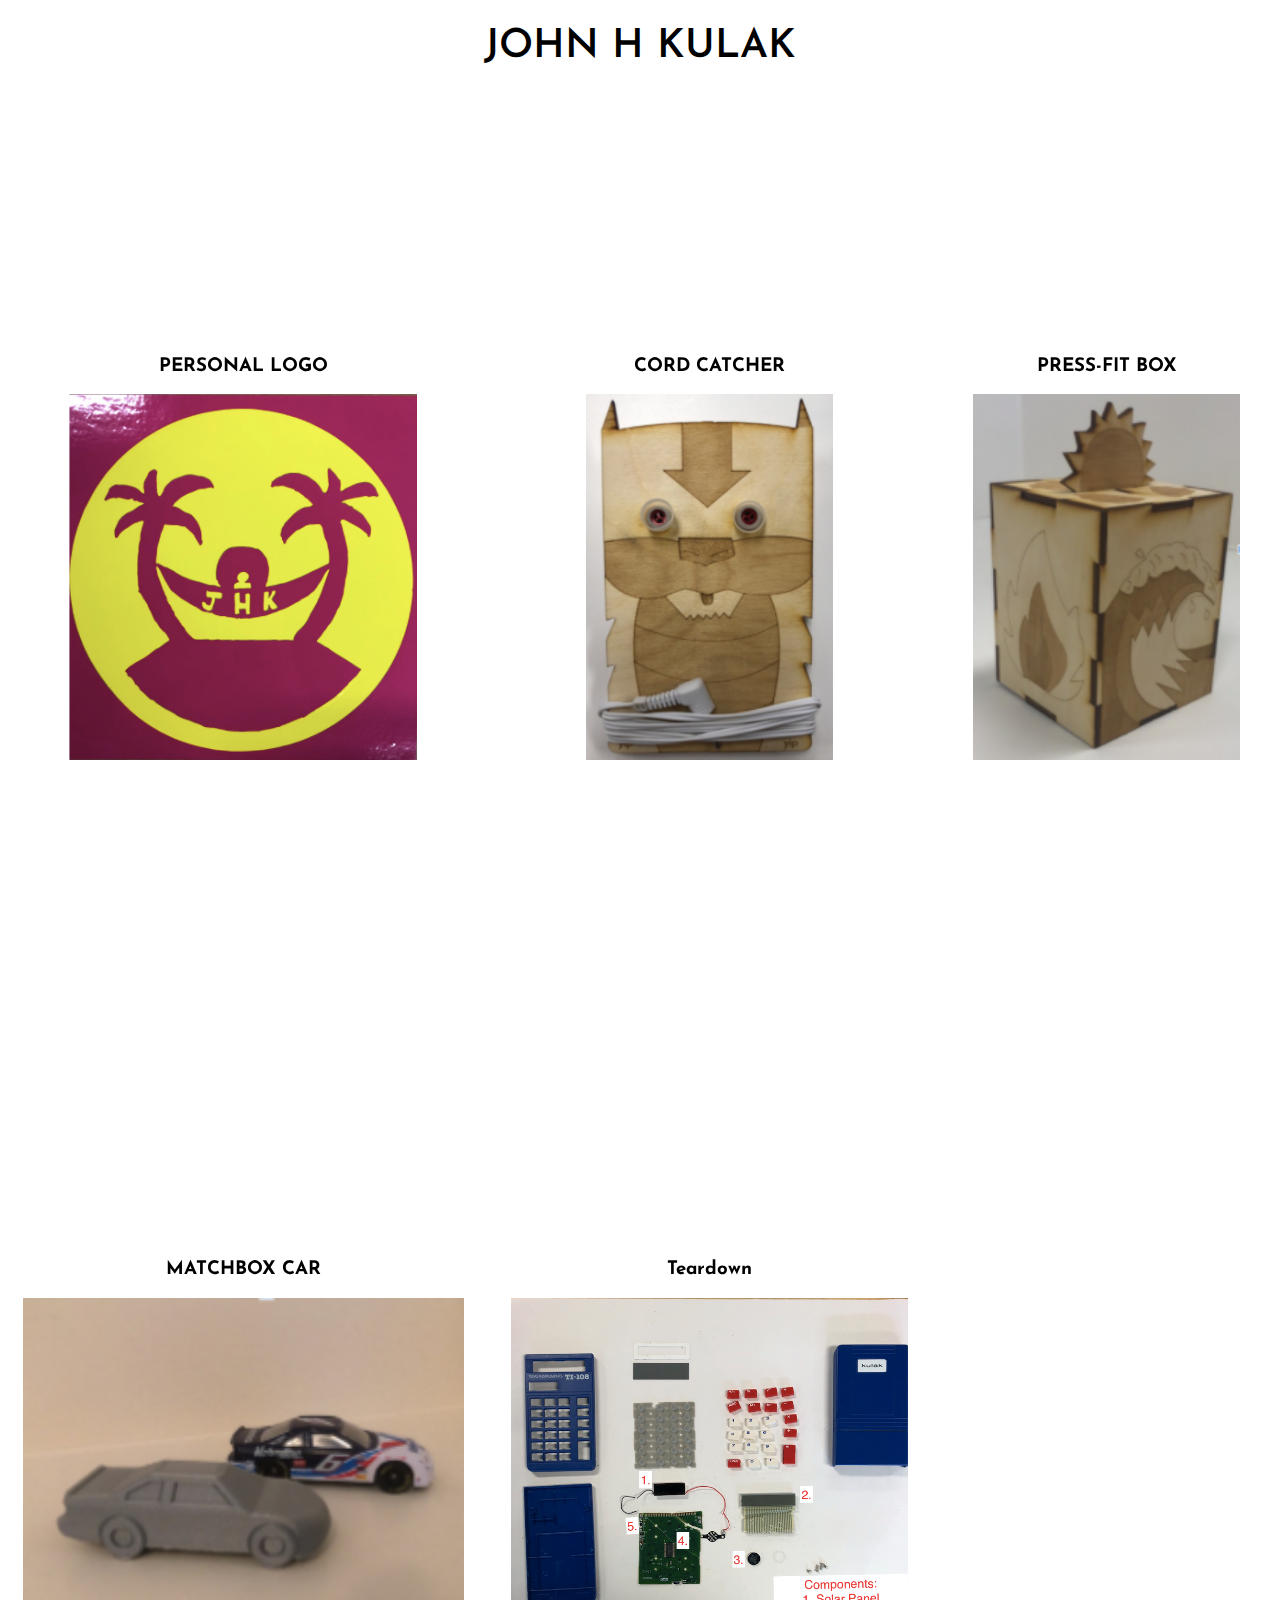
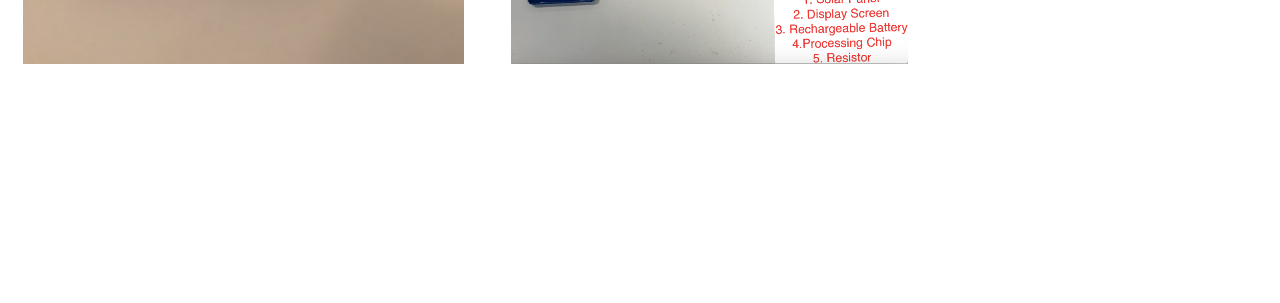
==== index.html @ adeced38 "Update index.html" ====
<!DOCTYPE html><html lang="en"><head>
    <script src="p5.js"></script>
    <script src="p5.sound.min.js"></script>
    <link rel="stylesheet" type="text/css" href="style.css">
    <meta charset="utf-8">

    <link rel="preconnect" href="https://fonts.gstatic.com">
<link href="https://fonts.googleapis.com/css2?family=Josefin+Sans:ital,wght@0,600;1,300&amp;display=swap" rel="stylesheet">

  </head>
  <body>
    <script src="sketch.js"></script>

    <h1>JOHN H KULAK</h1>

    <table>
      <tbody><tr>
       <td>
        <h3> PERSONAL LOGO</h3>
        <a href = "LogoProject_JK/Logo_Reflection.html">
          <img src="Logo.PNG" height="55%">
        </a>
      </td>
      <td>
        <h3>CORD CATCHER</h3>
        <a href = "CordCatcherProject_JK/CordCatcher_Reflection.html">
          <img src="Cord_Catcher.PNG" height="55%">
        </a>
      </td>
      <td>
        <h3>PRESS-FIT BOX</h3>
          <a href = "https://flipgrid.com/s/Fspx_kLQ3jKyQxbB">
        <img src="Press-Fit_Box.PNG" height="55%">  </a>
      </td>

      </tr>

      <tr>
      <td>
        <h3>MATCHBOX CAR</h3>
        <a href= "3DCarProject_JK/3DCar_Reflection.html">
          <img src="Matchbox.PNG" height="55%">
        <a/>
      </td>
      <td>
        <h3>Teardown</h3>
        <a href= "Teardown_Project_JK/Teardown_Reflection.html">
          <img src="Teardown.PNG" height="55%">
        <a/>
      </td>

      </tr>
    </tbody></table>



</body></html>
---- style.css ----
html, body {
  margin: 0;
  padding: 0;
  font-family:'Josefin Sans', sans-serif;
  font-weight:300;
  font-size; 40px:
}

canvas {
  display: block;
  z-index: -1;
}

h1{
  text-align: center;
  font-family:'Josefin Sans', sans-serif;
  font-weight:600;
  font-size: 40px;


}



table{
  position: absolute;
  z-index: 1;
  width:100%;

}

td {
    width: 50vw;
    height: 52vw;
    vertical-align: baseline;
    padding-top:10px;
    text-align:center;

    &:after, &:before {
        content: '';

        display: block;
        padding-bottom: calc(50% - 0.5em);
    }
}




.container{
  position: relative;
}

.project {
  position: absolute;
  width:50%;
  float: left;

  left: 0px;
  top: 0px;
  z-index: 1;
}
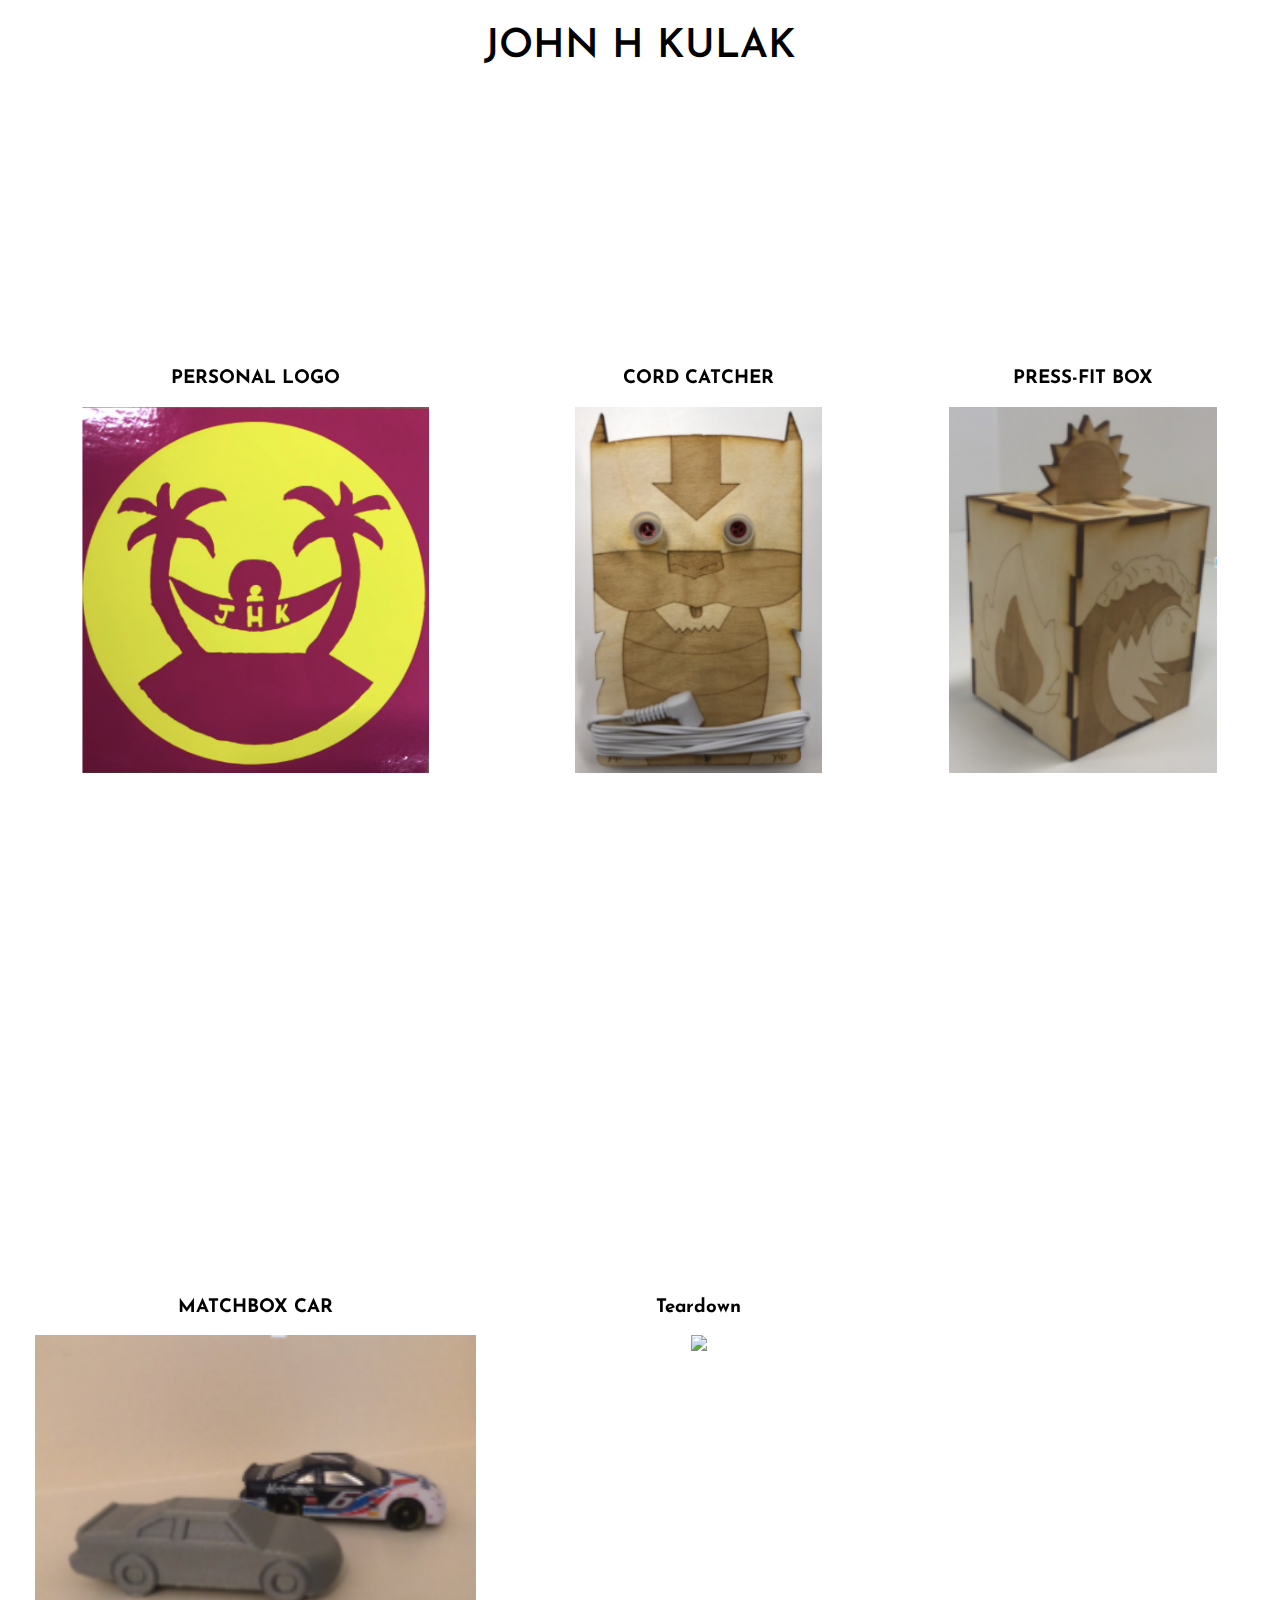
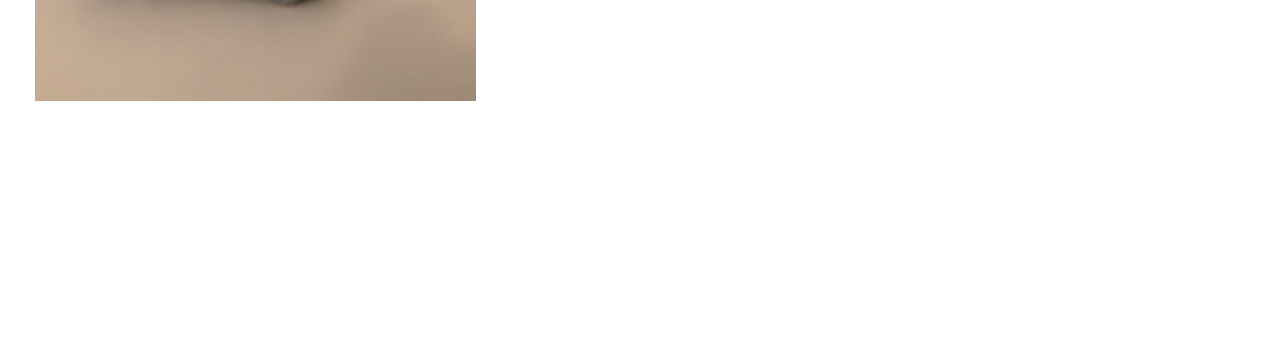
==== commit a1278c9c: "Webiste Changes" ====
--- a/index.html
+++ b/index.html
@@ -45,7 +45,7 @@
       <td>
         <h3>Teardown</h3>
         <a href= "Teardown_Project_JK/Teardown_Reflection.html">
-          <img src="Teardown.PNG" height="55%">
+          <img src="Teardown.Png" height="55%">
         <a/>
       </td>
 
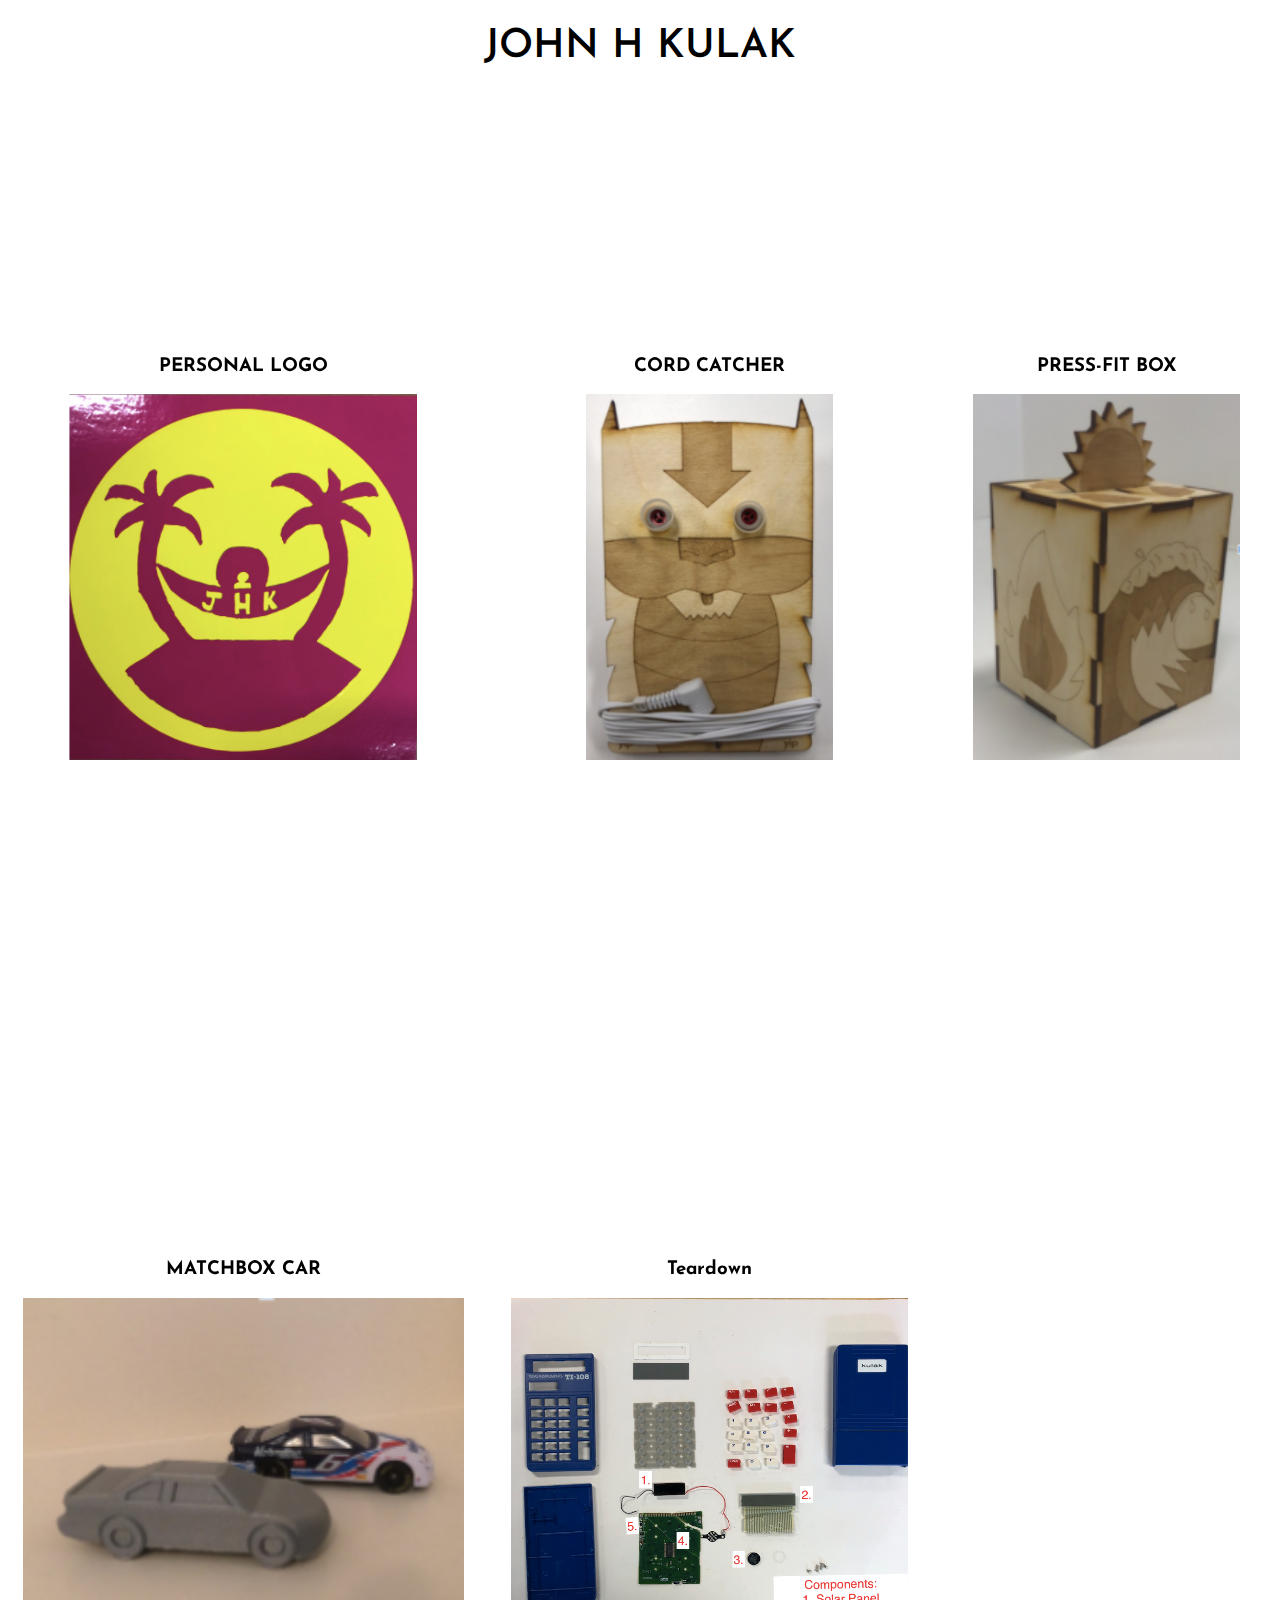
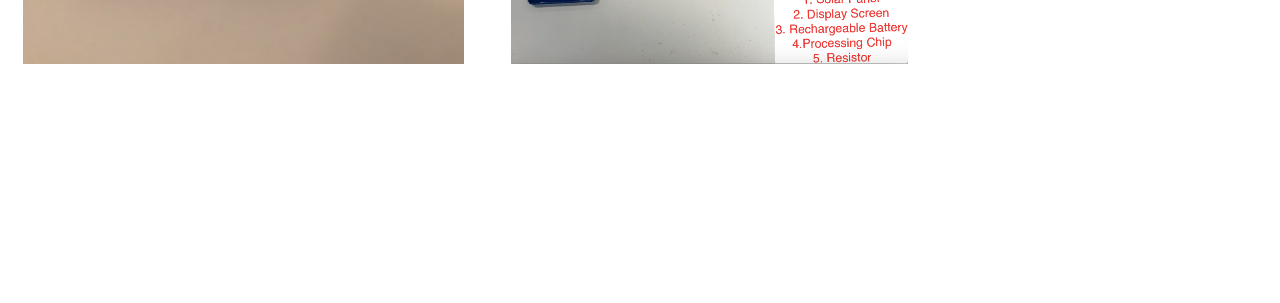
==== commit 4fb4815c: "Website Changes" ====
--- a/index.html
+++ b/index.html
@@ -45,7 +45,7 @@
       <td>
         <h3>Teardown</h3>
         <a href= "Teardown_Project_JK/Teardown_Reflection.html">
-          <img src="Teardown.Png" height="55%">
+          <img src="Teardown.PNG" height="55%">
         <a/>
       </td>
 
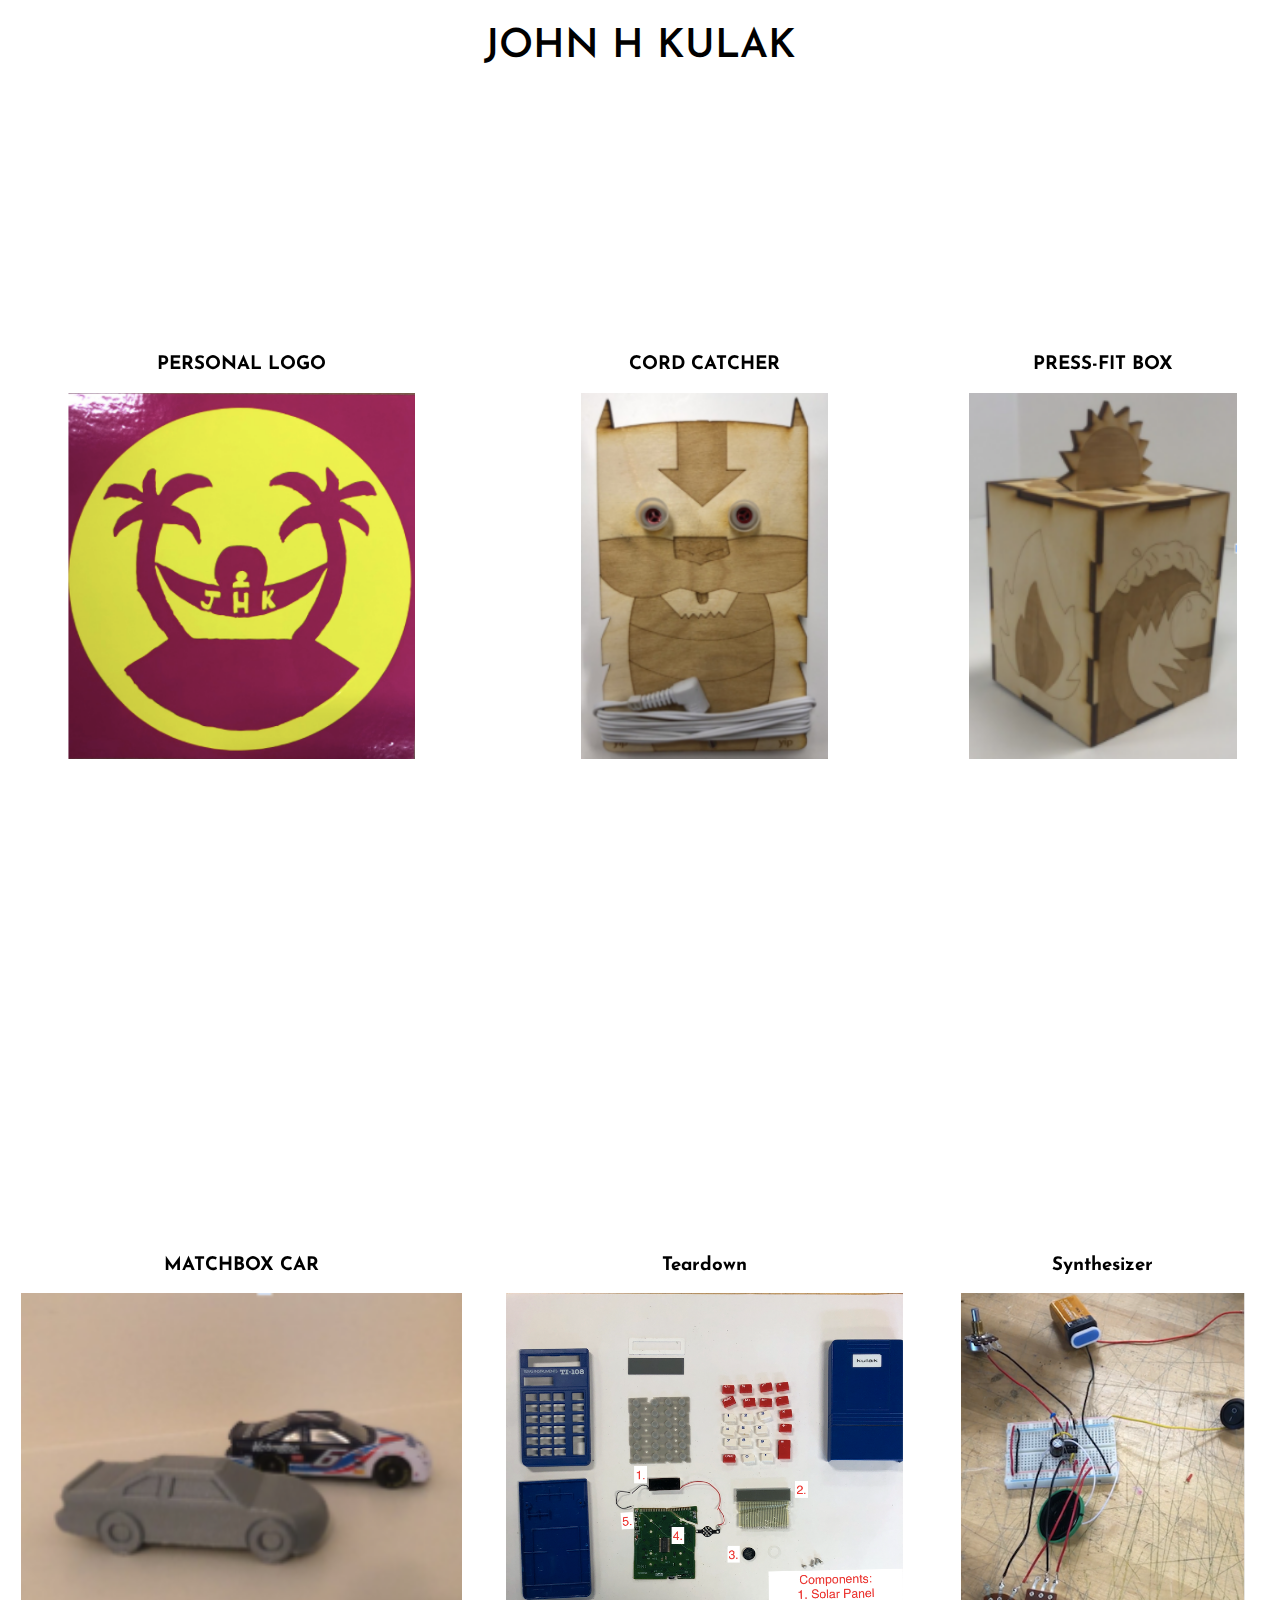
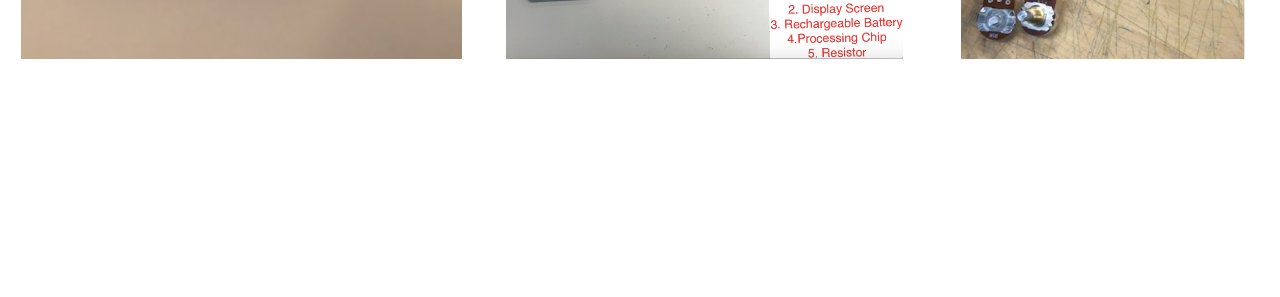
==== commit cceb6090: "Webiste Changes" ====
--- a/index.html
+++ b/index.html
@@ -48,6 +48,12 @@
           <img src="Teardown.PNG" height="55%">
         <a/>
       </td>
+      <td>
+        <h3>Synthesizer</h3>
+        <a href= "Synthesizer_JK/Synthesizer_Reflection.html">
+          <img src="Synthesizer.PNG" height="55%">
+        <a/>
+      </td>
 
       </tr>
     </tbody></table>
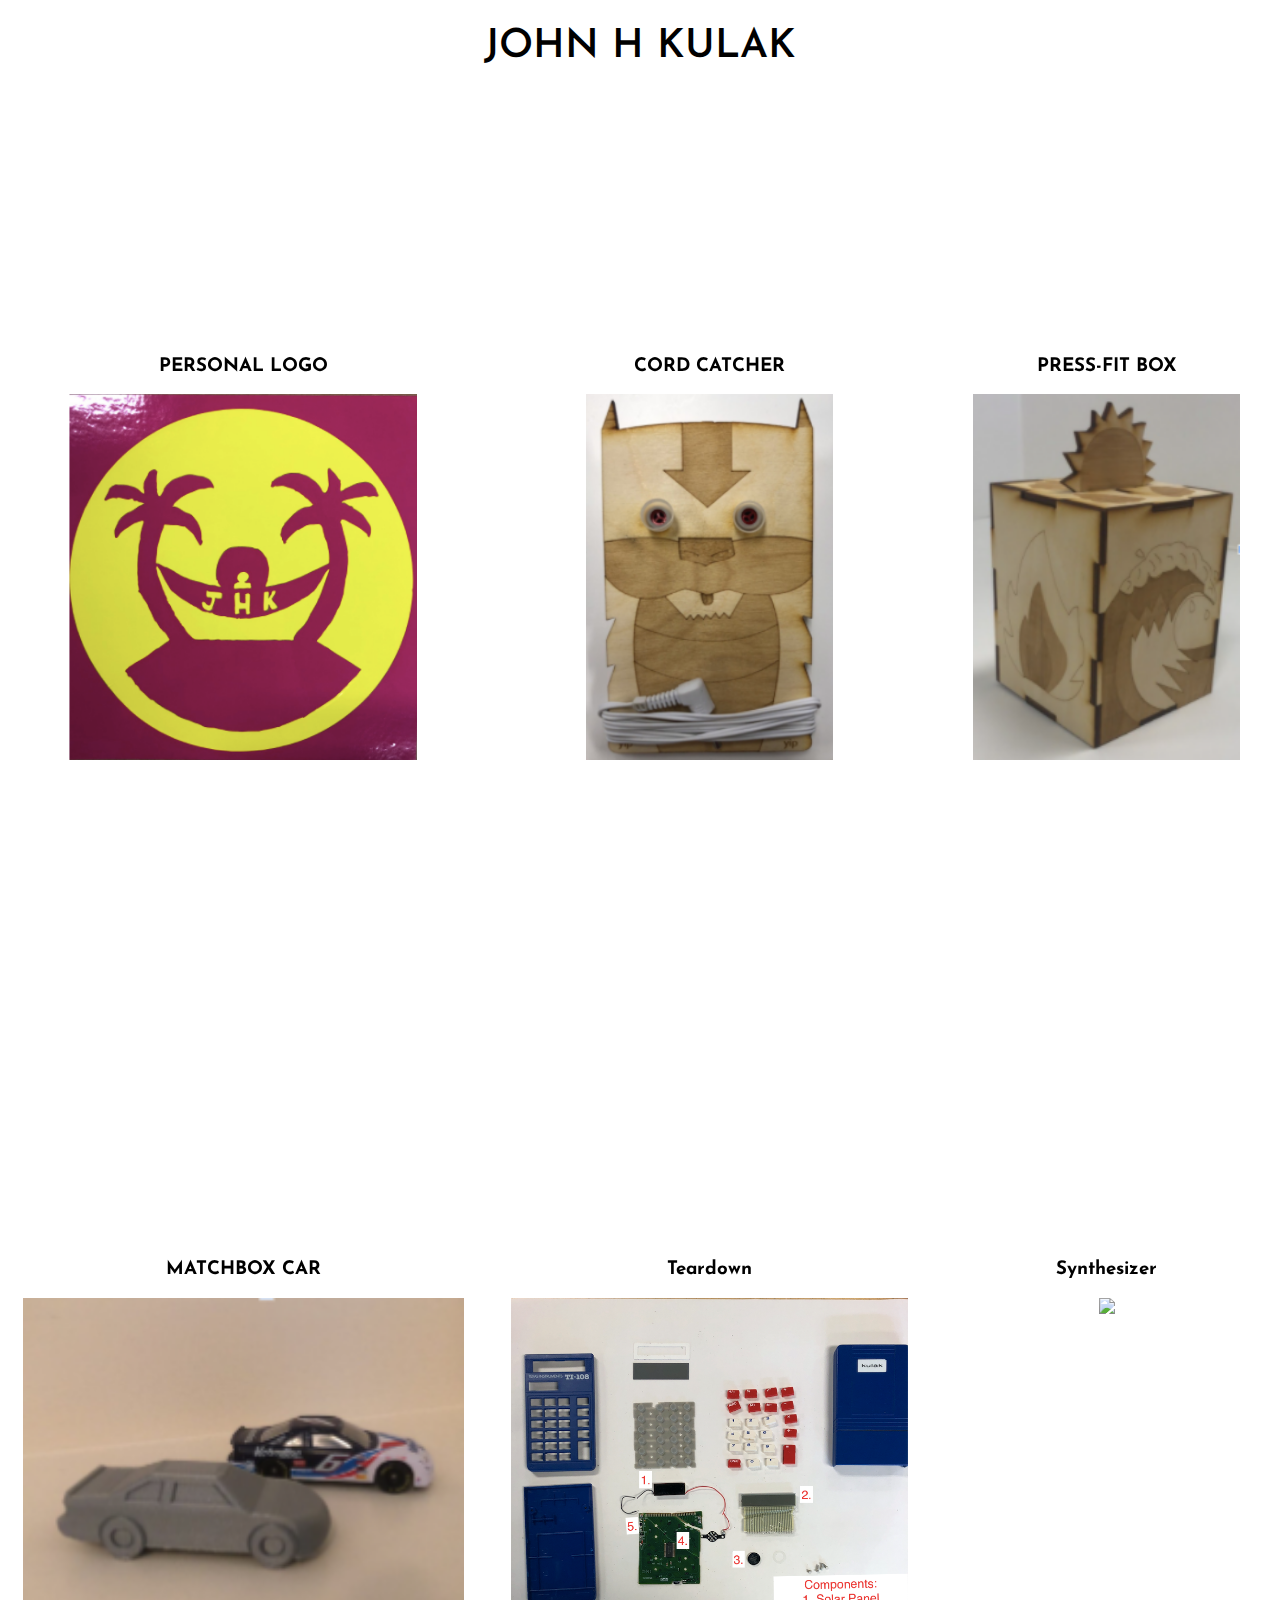
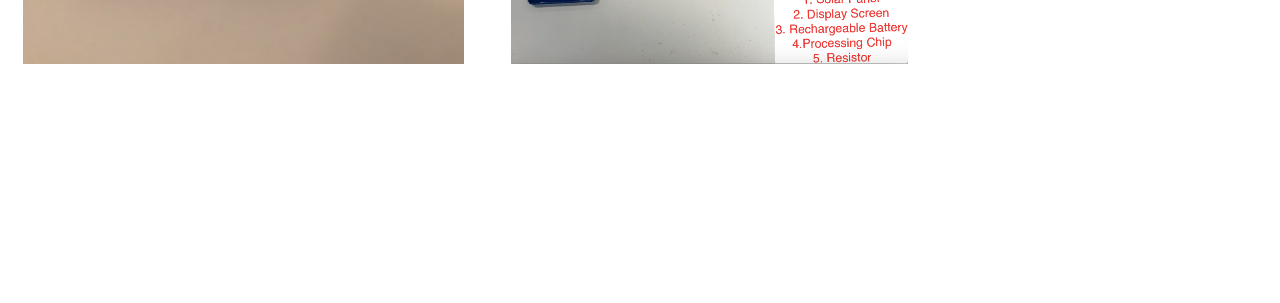
==== commit 448c77fc: "Update index.html" ====
--- a/index.html
+++ b/index.html
@@ -51,7 +51,7 @@
       <td>
         <h3>Synthesizer</h3>
         <a href= "Synthesizer_JK/Synthesizer_Reflection.html">
-          <img src="Synthesizer.PNG" height="55%">
+          <img src="Synthesizer.PN" height="55%">
         <a/>
       </td>
 
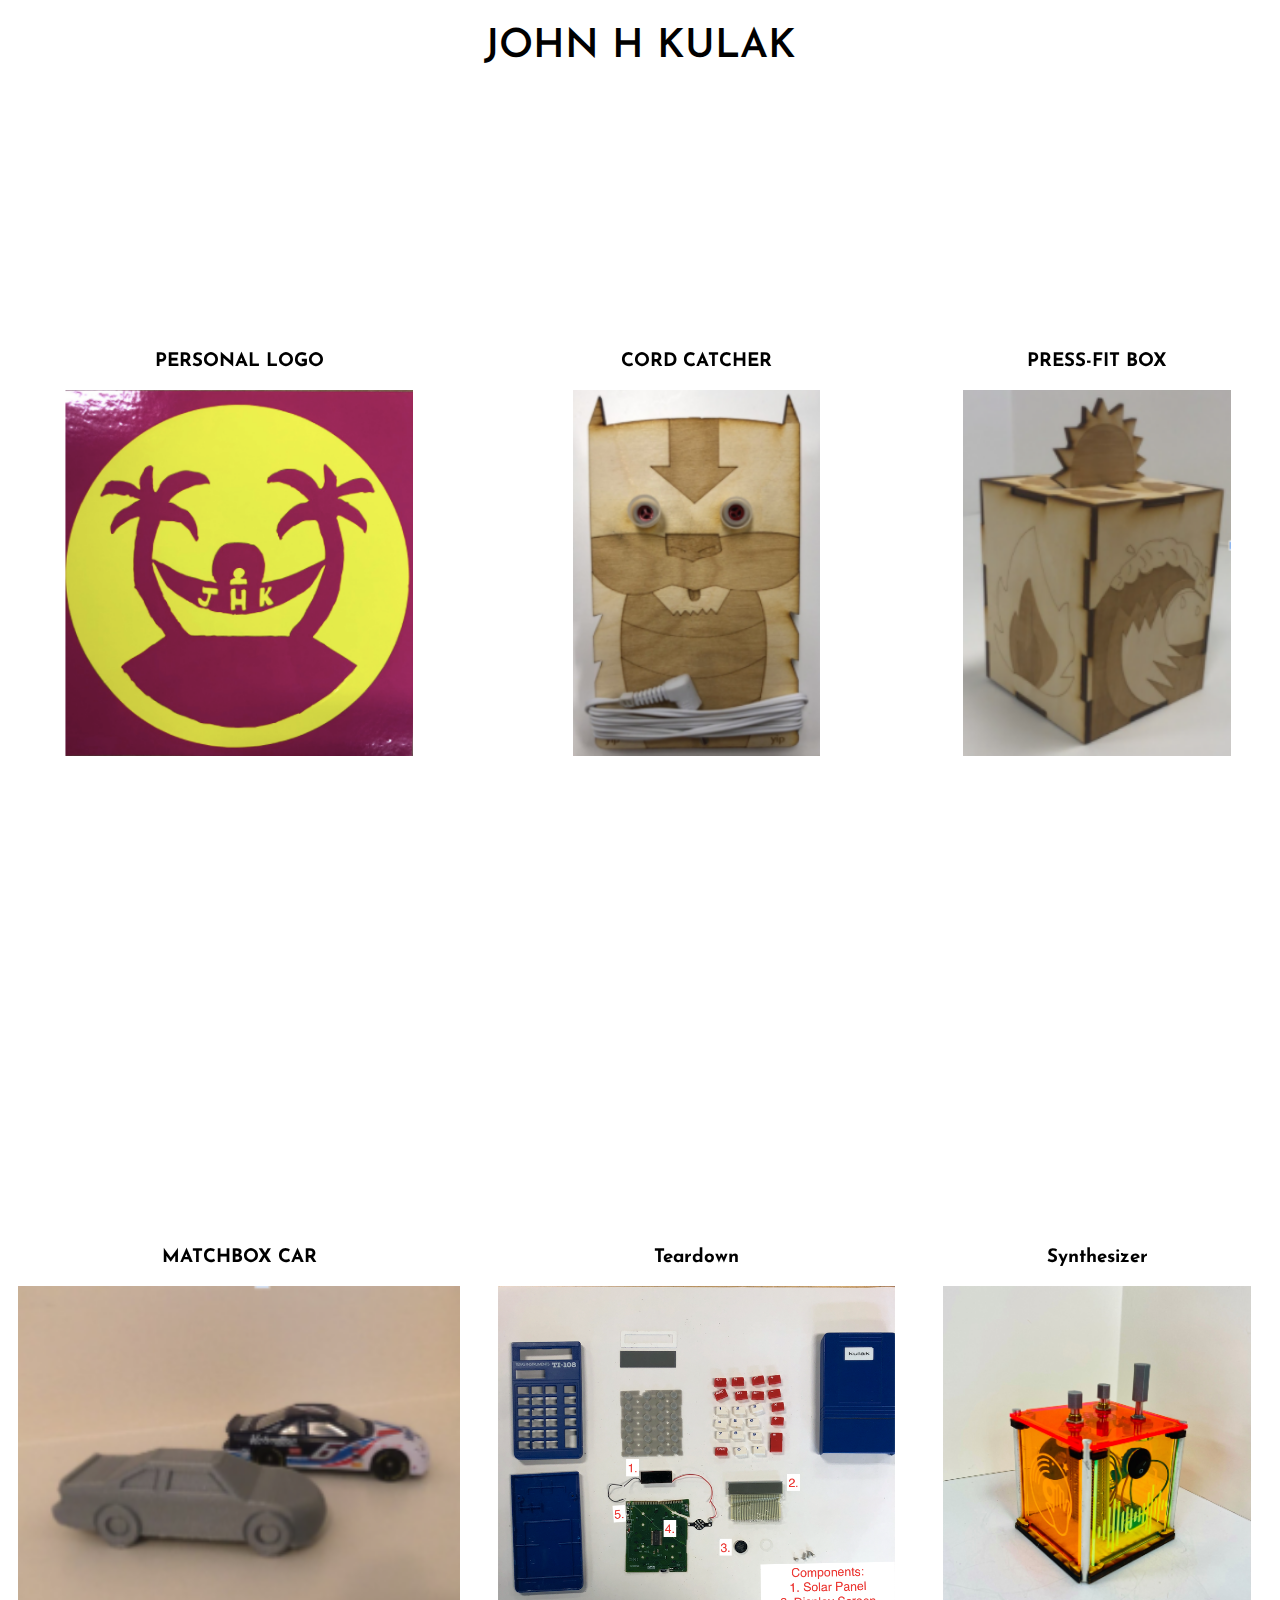
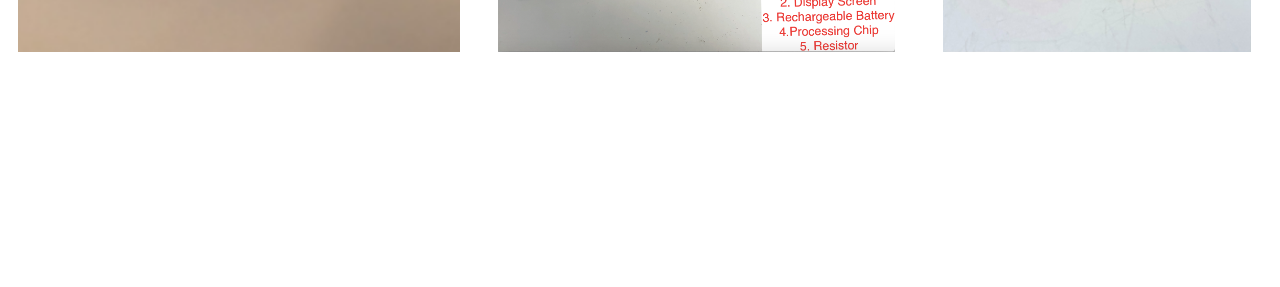
==== commit 8df61c98: "Update index.html" ====
--- a/index.html
+++ b/index.html
@@ -51,7 +51,7 @@
       <td>
         <h3>Synthesizer</h3>
         <a href= "Synthesizer_JK/Synthesizer_Reflection.html">
-          <img src="Synthesizer.PN" height="55%">
+          <img src="Synthesizer.PNG" height="55%">
         <a/>
       </td>
 
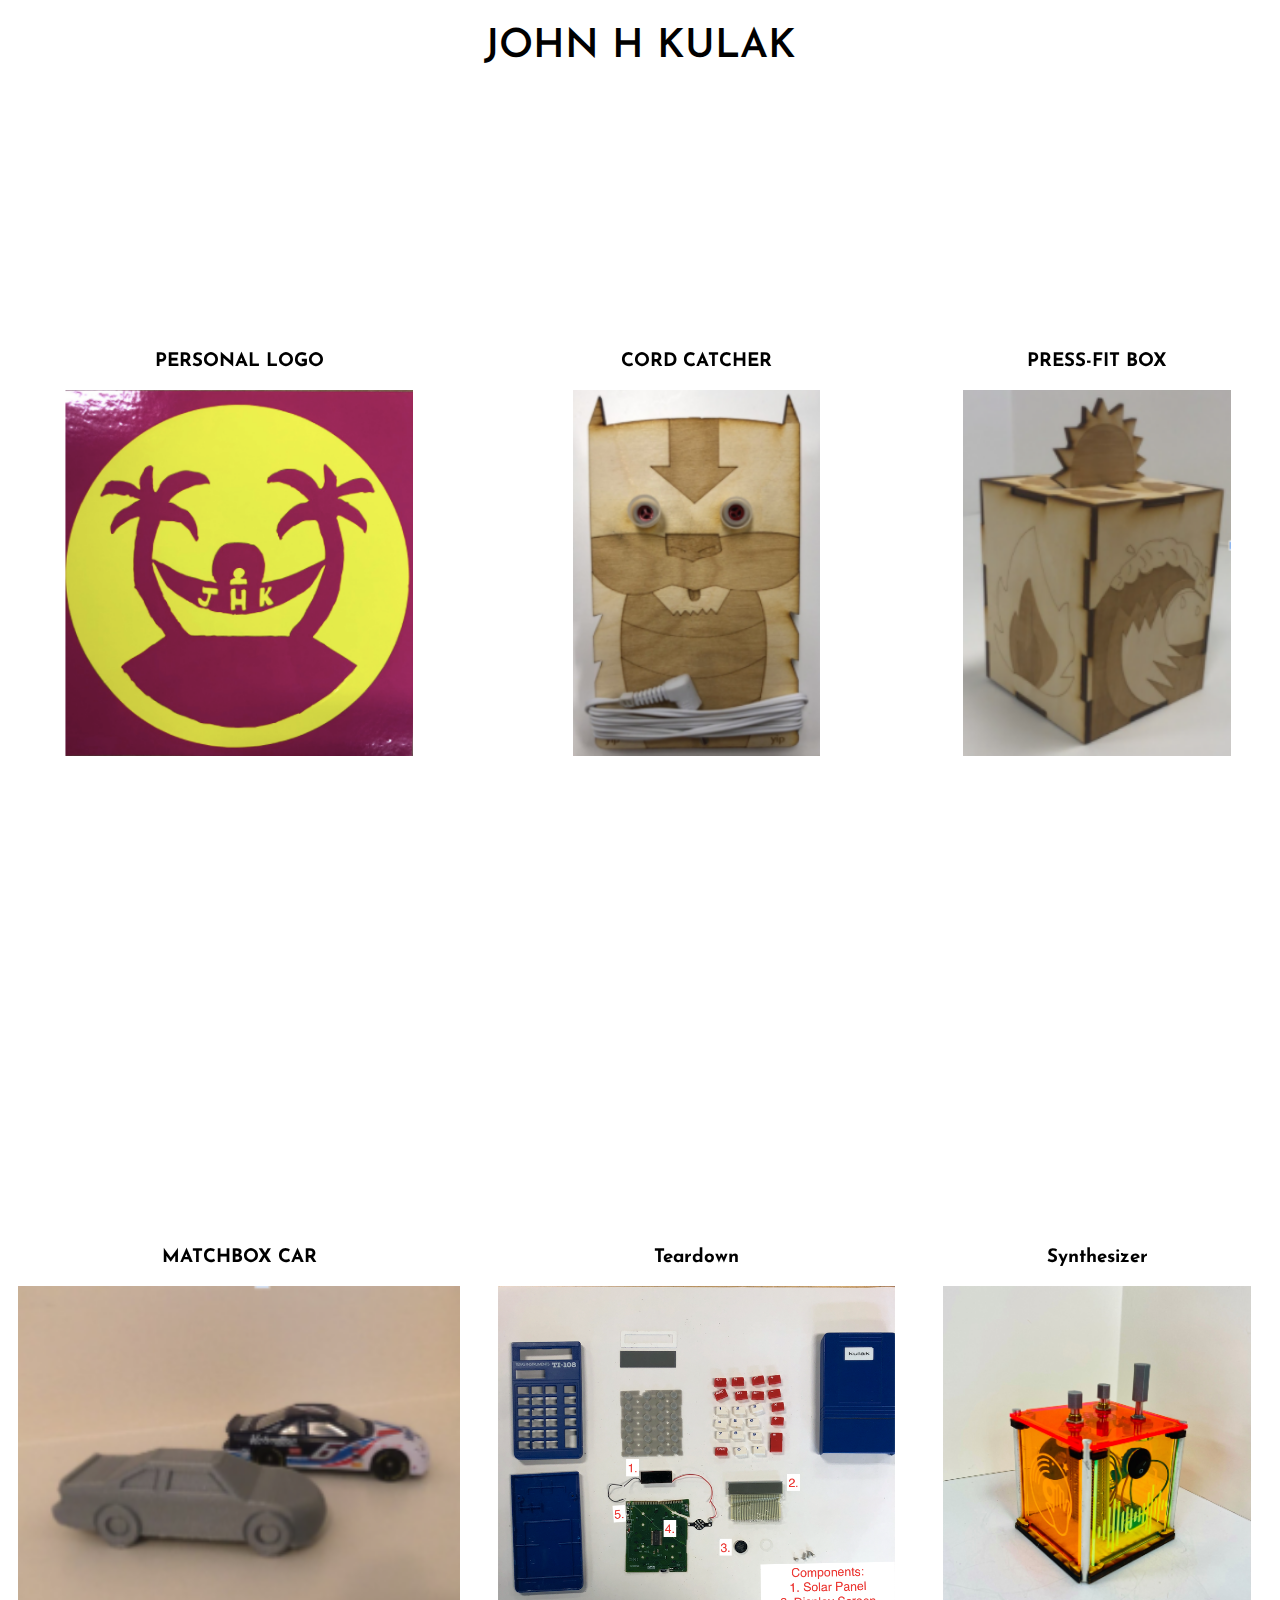
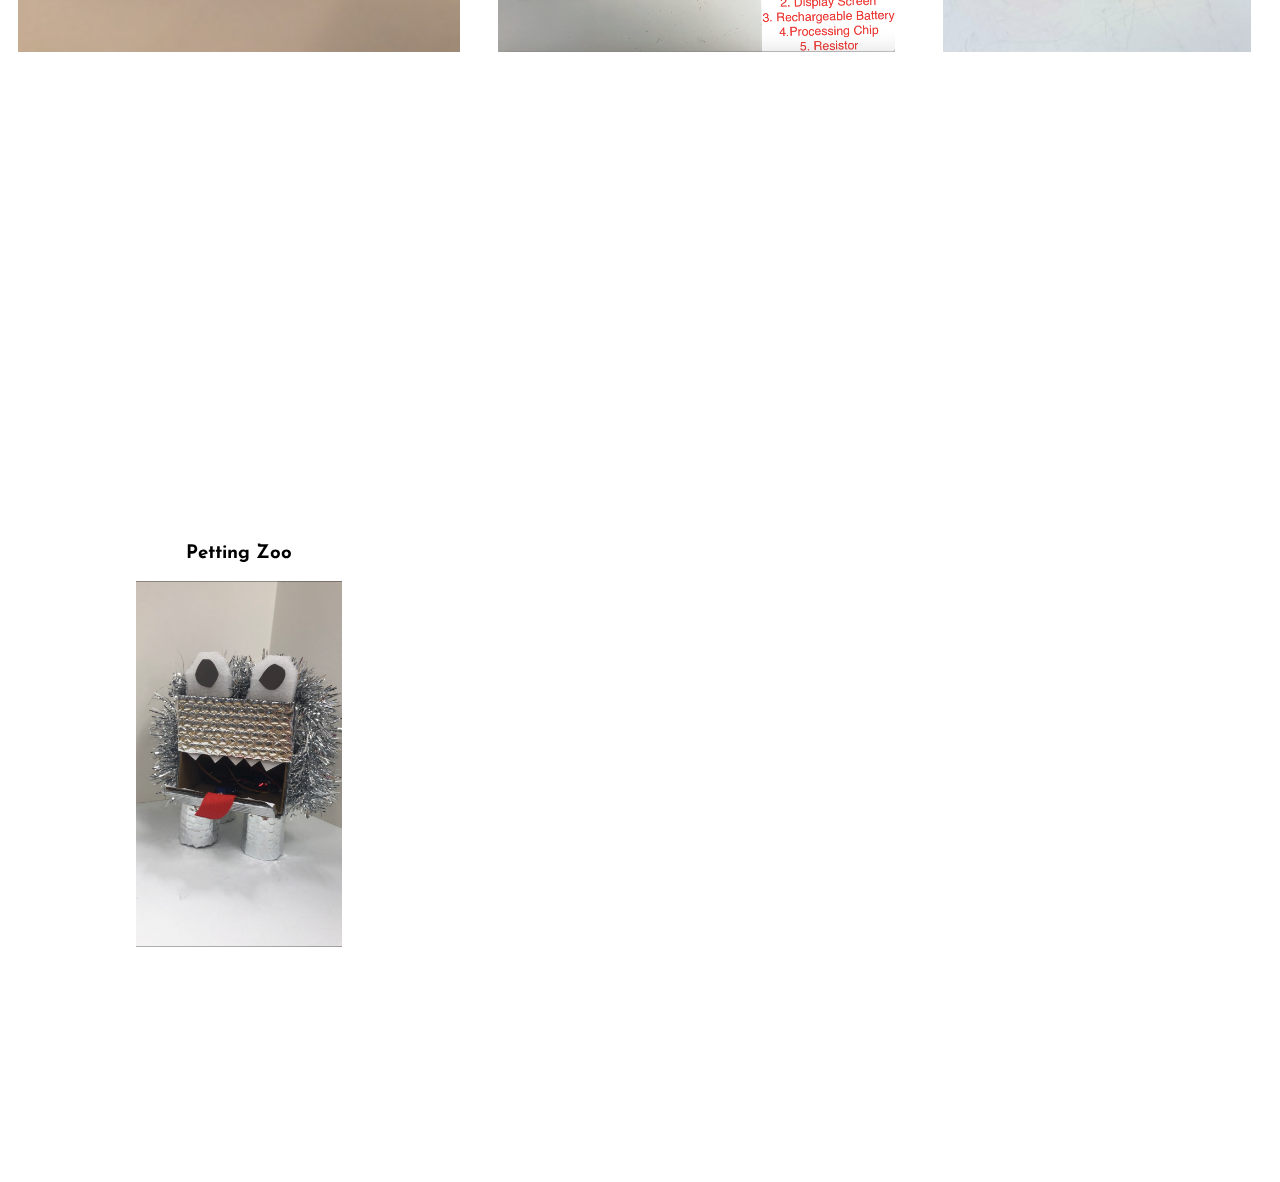
==== commit 31bd5c0f: "Changes" ====
--- a/index.html
+++ b/index.html
@@ -56,6 +56,16 @@
       </td>
 
       </tr>
+
+      <tr>
+      <td>
+        <h3>Petting Zoo</h3>
+        <a href= "Petting_Zoo_JK/Petting_Zoo_Reflection.html">
+          <img src="Petting_Zoo.PNG" height="55%">
+        <a/>
+      </td>
+
+      </tr>
     </tbody></table>
 
 
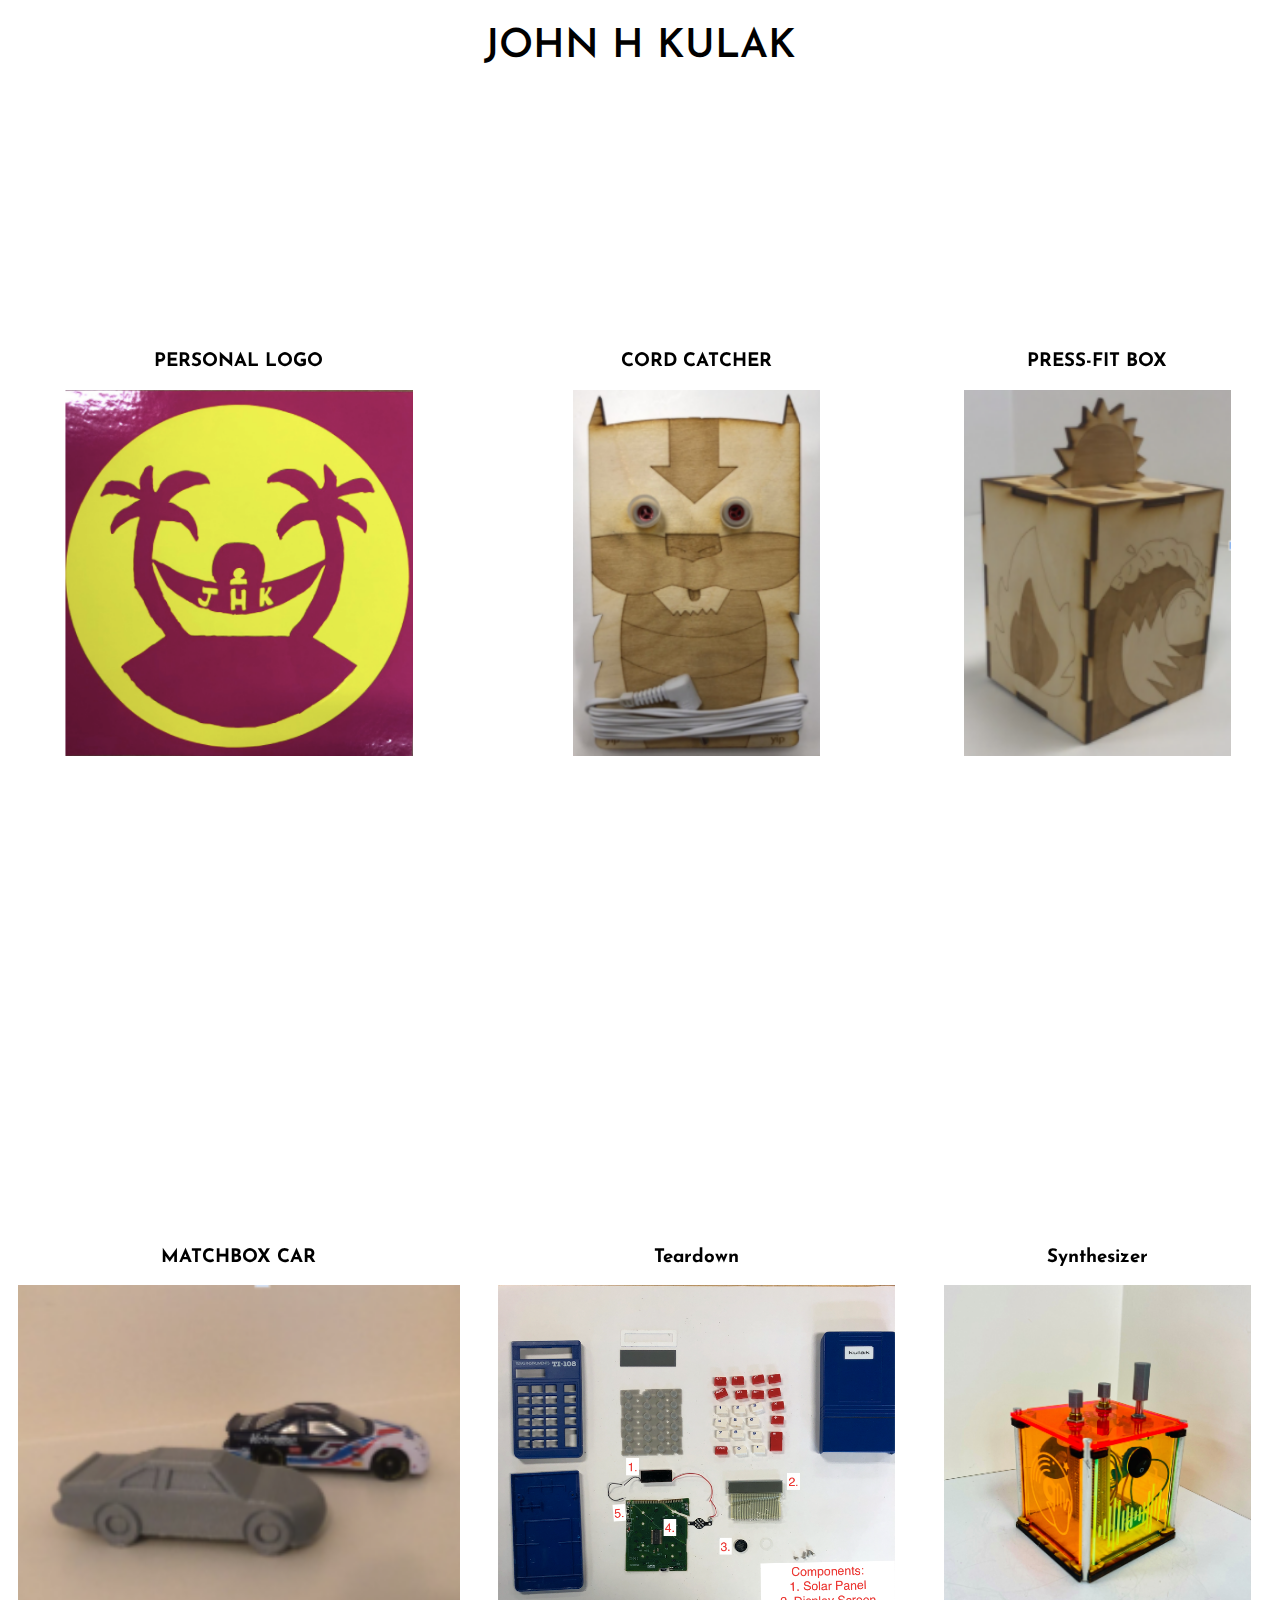
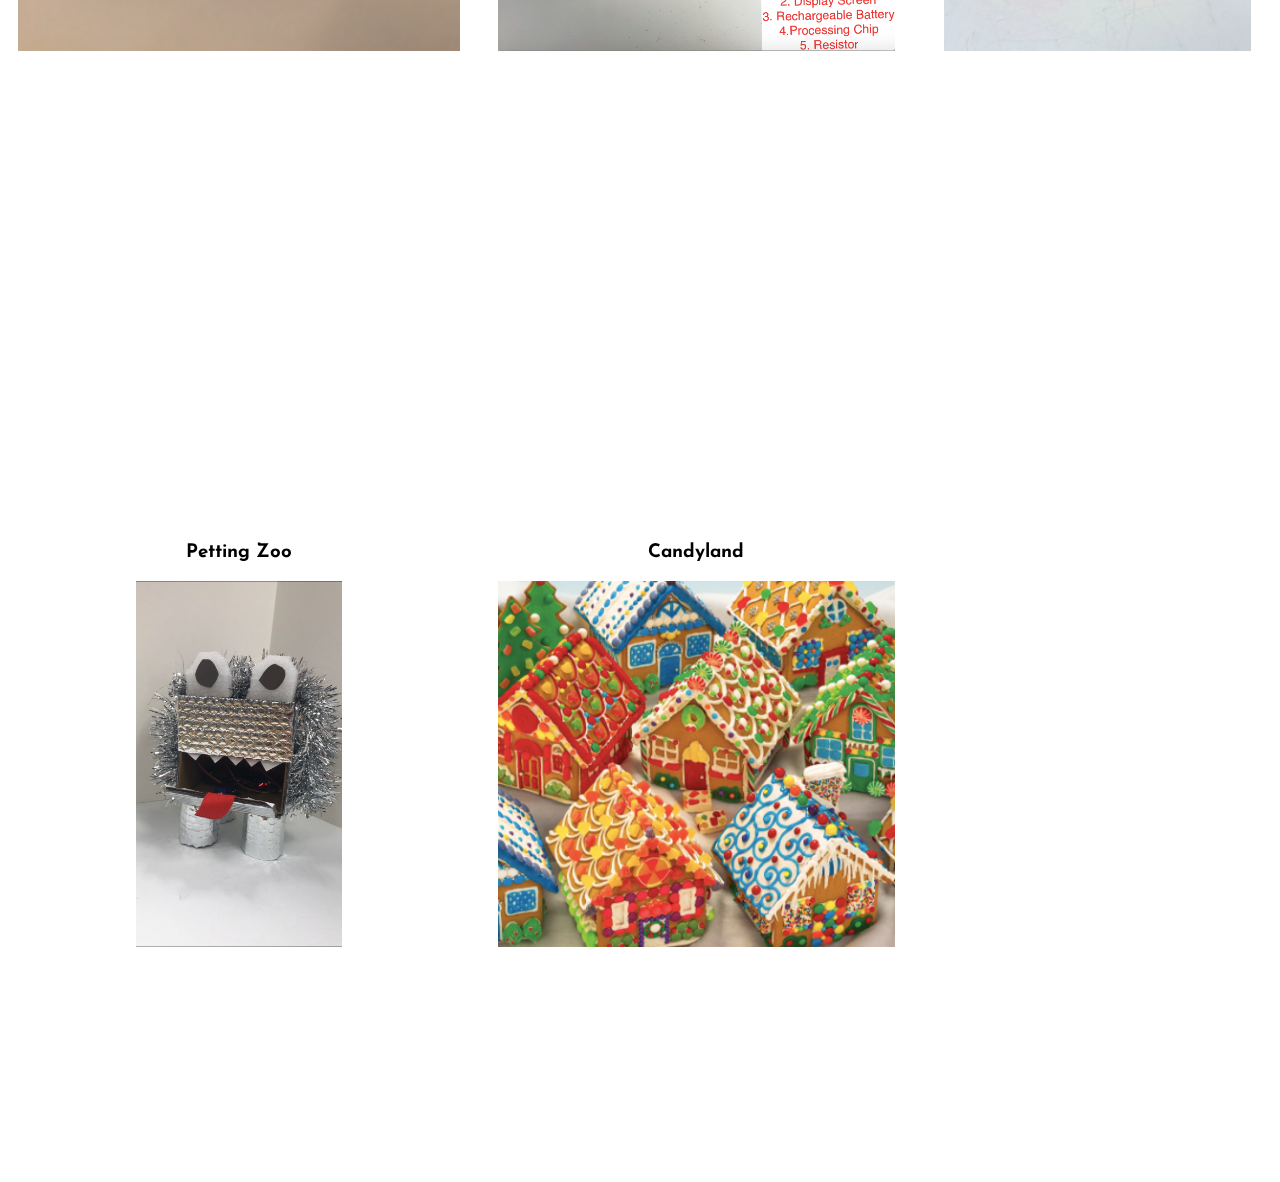
==== commit 11625855: "Changes" ====
--- a/index.html
+++ b/index.html
@@ -64,6 +64,12 @@
           <img src="Petting_Zoo.PNG" height="55%">
         <a/>
       </td>
+      <td>
+        <h3>Candyland</h3>
+        <a href= "Candyland_JK/Candyland_Reflection.html">
+          <img src="Candyland.PNG" height="55%">
+        <a/>
+      </td>
 
       </tr>
     </tbody></table>
